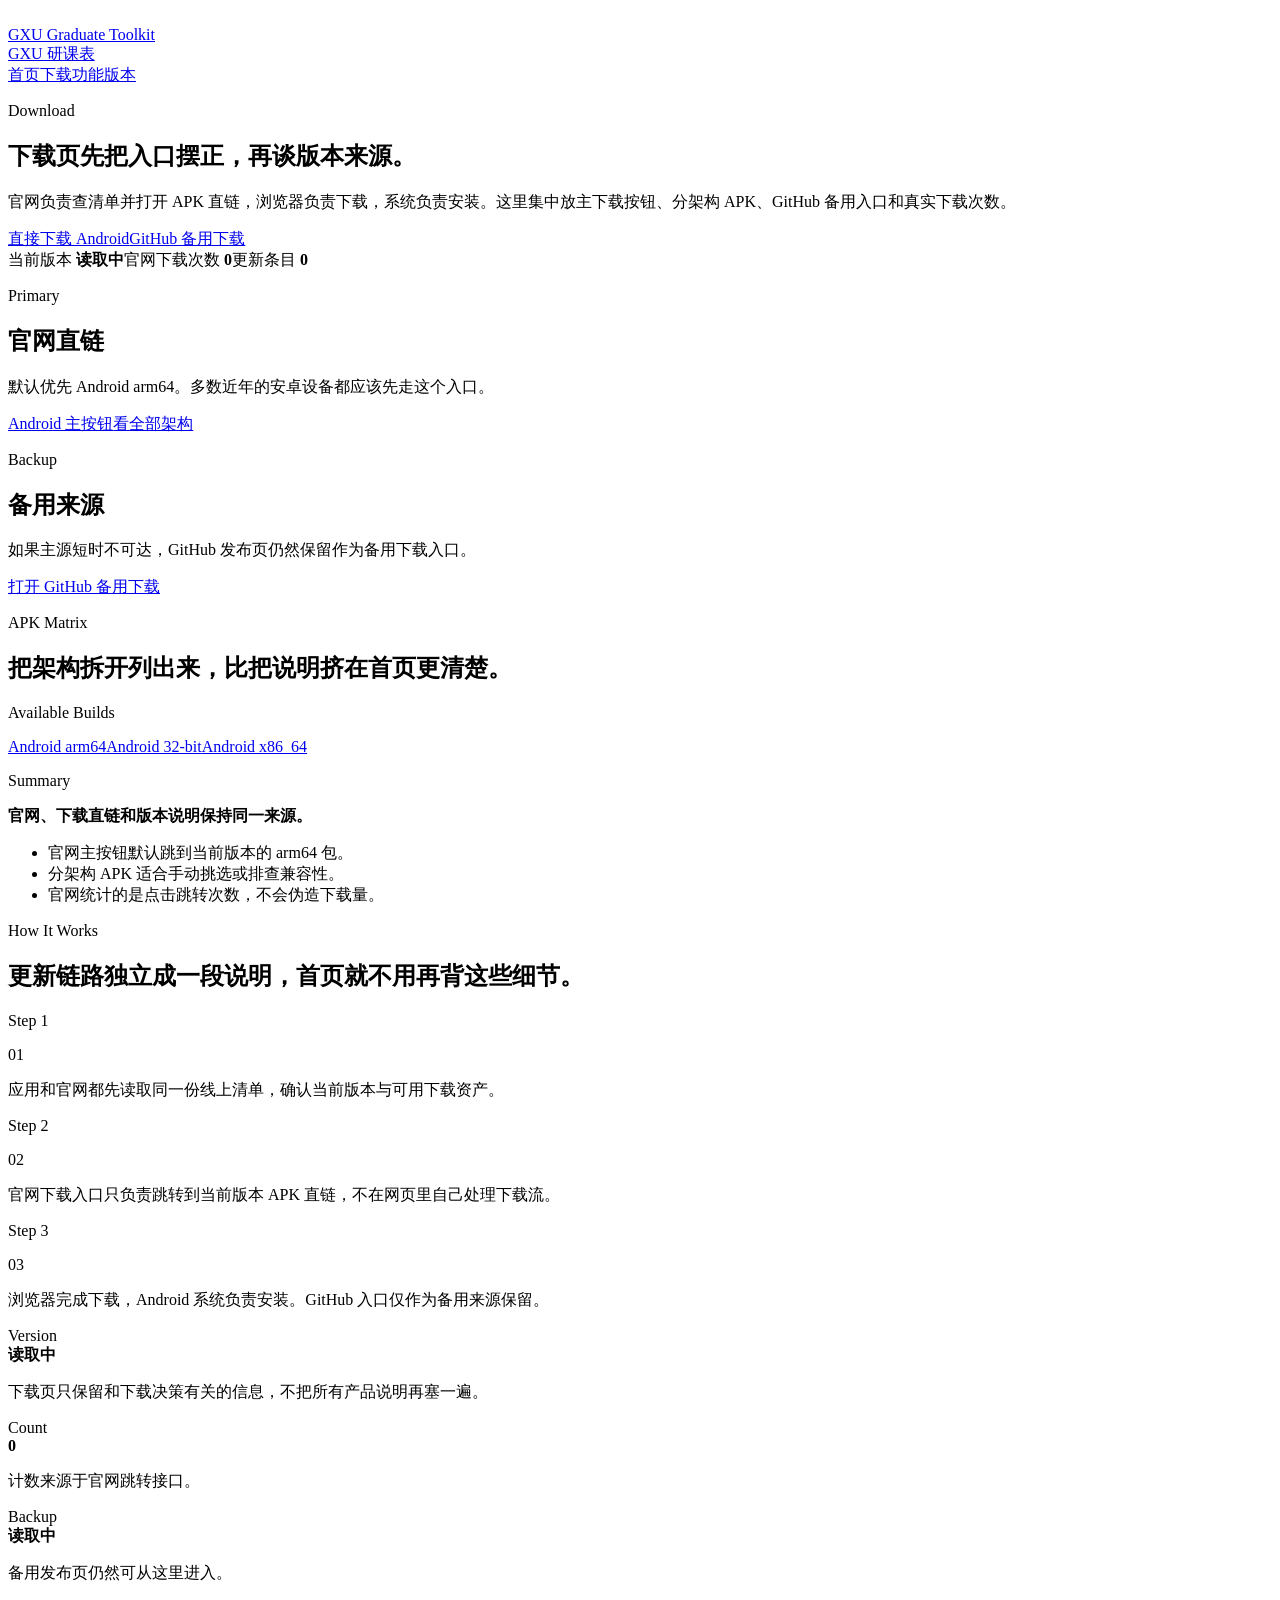
==== public/downloads/index.html @ f7a8ed6a "chore: snapshot gxu.app deployment" ====
<!DOCTYPE html>
<html lang="zh-CN">
  <head>
    <meta charset="UTF-8" />
    <meta name="viewport" content="width=device-width, initial-scale=1, viewport-fit=cover" />
    <meta name="description" content="GXU 研课表下载页，集中提供 APK 直链、ABI 下载矩阵和备用下载入口。" />
    <meta name="theme-color" content="#101010" />
    <title>下载 | GXU 研课表</title>
    <link rel="icon" type="image/png" href="/icon.png" />
    <link rel="preconnect" href="https://fonts.googleapis.com" />
    <link rel="preconnect" href="https://fonts.gstatic.com" crossorigin />
    <link href="https://fonts.googleapis.com/css2?family=Cormorant+Garamond:wght@500;600;700&family=Instrument+Sans:wght@400;500;600;700&display=swap" rel="stylesheet" />
    <link rel="stylesheet" href="/styles/base.css" />
    <link rel="stylesheet" href="/styles/pages.css" />
  </head>
  <body data-page="downloads">
    <div class="site-shell">
      <header class="site-header">
        <a class="brand" href="/" aria-label="GXU 研课表首页"><img class="brand-mark" src="/icon.png" alt="" /><div><div class="brand-kicker">GXU Graduate Toolkit</div><div class="brand-name">GXU 研课表</div></div></a>
        <nav class="site-nav" aria-label="主导航"><a class="nav-link" data-nav-link="home" href="/">首页</a><a class="nav-link" data-nav-link="downloads" href="/downloads/">下载</a><a class="nav-link" data-nav-link="features" href="/features/">功能</a><a class="nav-link" data-nav-link="release" href="/release/">版本</a></nav>
      </header>

      <main class="page-main">
        <section class="page-hero reveal">
          <div class="hero-grid">
            <div class="page-copy">
              <p class="eyebrow">Download</p>
              <h1 class="hero-title">下载页先把入口摆正，再谈版本来源。</h1>
              <p class="lead">官网负责查清单并打开 APK 直链，浏览器负责下载，系统负责安装。这里集中放主下载按钮、分架构 APK、GitHub 备用入口和真实下载次数。</p>
              <div class="action-row"><a class="button" href="/download/android">直接下载 Android</a><a class="button-secondary" data-site-github-link href="/download/github">GitHub 备用下载</a></div>
              <div class="inline-data"><span class="pill">当前版本 <strong data-site-version>读取中</strong></span><span class="pill">官网下载次数 <strong data-site-download-total>0</strong></span><span class="pill">更新条目 <strong data-site-note-count>0</strong></span></div>
            </div>
            <aside class="download-panel">
              <div class="surface download-card"><p class="label">Primary</p><h2 class="download-title">官网直链</h2><p class="download-copy">默认优先 Android arm64。多数近年的安卓设备都应该先走这个入口。</p><div class="download-actions"><a class="button" href="/download/android">Android 主按钮</a><a class="inline-link" href="#matrix">看全部架构</a></div></div>
              <div class="surface download-card"><p class="label">Backup</p><h2 class="download-title">备用来源</h2><p class="download-copy">如果主源短时不可达，GitHub 发布页仍然保留作为备用下载入口。</p><a class="jump-link" data-site-github-link href="/download/github">打开 GitHub 备用下载</a></div>
            </aside>
          </div>
        </section>

        <section class="section reveal" id="matrix">
          <div class="section-head"><p class="eyebrow">APK Matrix</p><h2 class="section-title">把架构拆开列出来，比把说明挤在首页更清楚。</h2></div>
          <div class="download-grid">
            <div class="surface download-card"><p class="label">Available Builds</p><div class="download-matrix" data-site-download-matrix><a href="/download/arm64-v8a">Android arm64</a><a href="/download/armeabi-v7a">Android 32-bit</a><a href="/download/x86_64">Android x86_64</a></div></div>
            <div class="surface download-card"><p class="label">Summary</p><strong data-site-summary>官网、下载直链和版本说明保持同一来源。</strong><ul class="detail-list"><li>官网主按钮默认跳到当前版本的 arm64 包。</li><li>分架构 APK 适合手动挑选或排查兼容性。</li><li>官网统计的是点击跳转次数，不会伪造下载量。</li></ul></div>
          </div>
        </section>

        <section class="section reveal">
          <div class="section-head"><p class="eyebrow">How It Works</p><h2 class="section-title">更新链路独立成一段说明，首页就不用再背这些细节。</h2></div>
          <div class="flow-grid">
            <article class="flow-step"><p class="label">Step 1</p><p class="number-badge">01</p><p>应用和官网都先读取同一份线上清单，确认当前版本与可用下载资产。</p></article>
            <article class="flow-step"><p class="label">Step 2</p><p class="number-badge">02</p><p>官网下载入口只负责跳转到当前版本 APK 直链，不在网页里自己处理下载流。</p></article>
            <article class="flow-step"><p class="label">Step 3</p><p class="number-badge">03</p><p>浏览器完成下载，Android 系统负责安装。GitHub 入口仅作为备用来源保留。</p></article>
          </div>
        </section>
      </main>

      <footer class="site-footer reveal">
        <div class="footer-grid">
          <div class="footer-panel"><div class="footer-label">Version</div><strong data-site-version>读取中</strong><p>下载页只保留和下载决策有关的信息，不把所有产品说明再塞一遍。</p></div>
          <div class="footer-panel"><div class="footer-label">Count</div><strong data-site-download-total>0</strong><p>计数来源于官网跳转接口。</p></div>
          <div class="footer-panel"><div class="footer-label">Backup</div><strong data-site-release-label>读取中</strong><p>备用发布页仍然可从这里进入。</p></div>
        </div>
      </footer>
    </div>

    <script src="/scripts/shared.js" defer></script>
  </body>
</html>
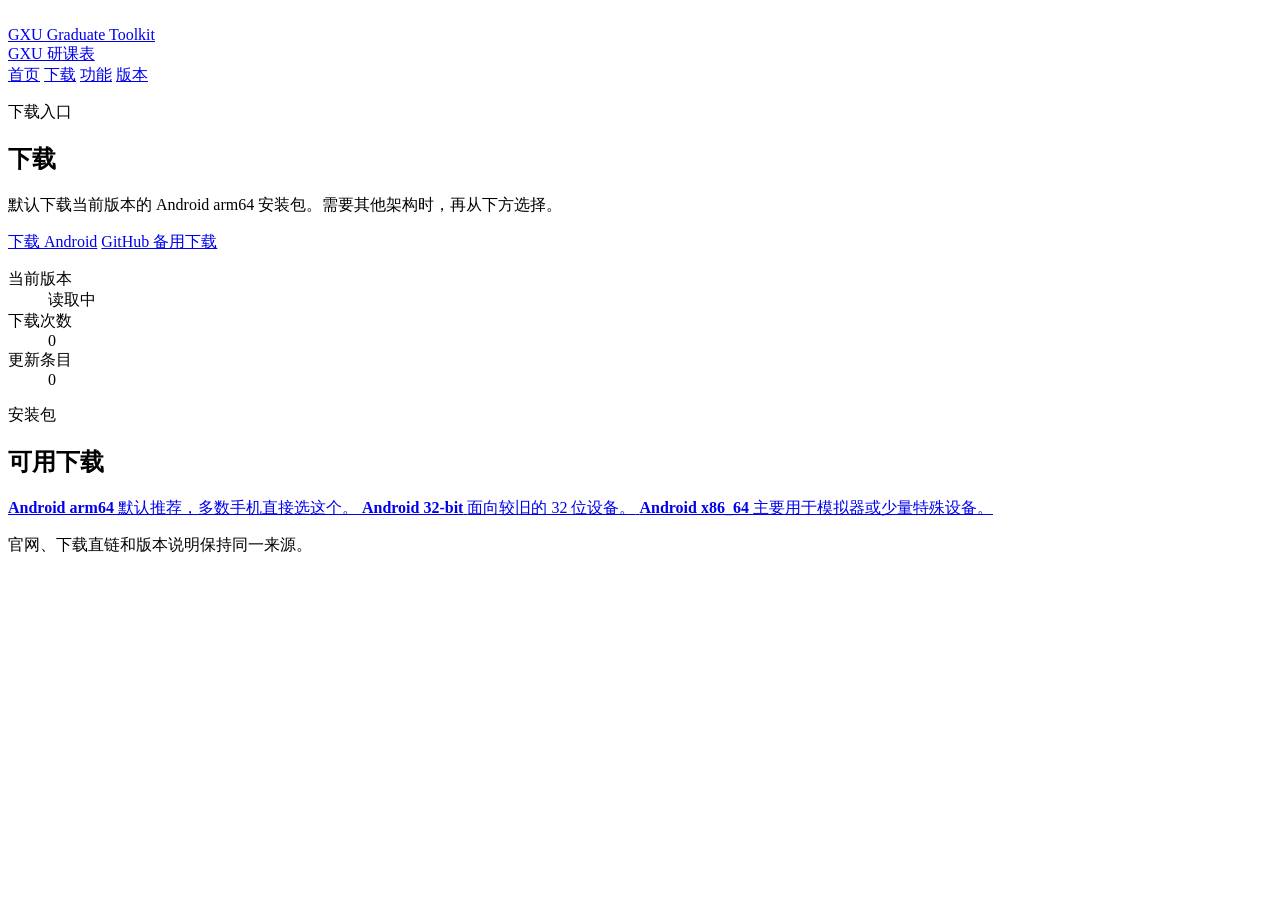
==== commit 1eaccf16: "feat: simplify site pages and refine download tracking" ====
--- a/public/downloads/index.html
+++ b/public/downloads/index.html
@@ -3,67 +3,101 @@
   <head>
     <meta charset="UTF-8" />
     <meta name="viewport" content="width=device-width, initial-scale=1, viewport-fit=cover" />
-    <meta name="description" content="GXU 研课表下载页，集中提供 APK 直链、ABI 下载矩阵和备用下载入口。" />
+    <meta
+      name="description"
+      content="GXU 研课表下载页，集中提供 Android 主下载、分架构 APK 与备用下载入口。"
+    />
     <meta name="theme-color" content="#101010" />
     <title>下载 | GXU 研课表</title>
     <link rel="icon" type="image/png" href="/icon.png" />
     <link rel="preconnect" href="https://fonts.googleapis.com" />
     <link rel="preconnect" href="https://fonts.gstatic.com" crossorigin />
-    <link href="https://fonts.googleapis.com/css2?family=Cormorant+Garamond:wght@500;600;700&family=Instrument+Sans:wght@400;500;600;700&display=swap" rel="stylesheet" />
+    <link
+      href="https://fonts.googleapis.com/css2?family=Cormorant+Garamond:wght@500;600;700&family=Instrument+Sans:wght@400;500;600;700&display=swap"
+      rel="stylesheet"
+    />
     <link rel="stylesheet" href="/styles/base.css" />
-    <link rel="stylesheet" href="/styles/pages.css" />
+    <link rel="stylesheet" href="/styles/pages.css?v=20260402-2002" />
   </head>
   <body data-page="downloads">
     <div class="site-shell">
       <header class="site-header">
-        <a class="brand" href="/" aria-label="GXU 研课表首页"><img class="brand-mark" src="/icon.png" alt="" /><div><div class="brand-kicker">GXU Graduate Toolkit</div><div class="brand-name">GXU 研课表</div></div></a>
-        <nav class="site-nav" aria-label="主导航"><a class="nav-link" data-nav-link="home" href="/">首页</a><a class="nav-link" data-nav-link="downloads" href="/downloads/">下载</a><a class="nav-link" data-nav-link="features" href="/features/">功能</a><a class="nav-link" data-nav-link="release" href="/release/">版本</a></nav>
+        <a class="brand" href="/" aria-label="GXU 研课表首页">
+          <img class="brand-mark" src="/icon.png" alt="" />
+          <div>
+            <div class="brand-kicker">GXU Graduate Toolkit</div>
+            <div class="brand-name">GXU 研课表</div>
+          </div>
+        </a>
+        <nav class="site-nav" aria-label="主导航">
+          <a class="nav-link" data-nav-link="home" href="/">首页</a>
+          <a class="nav-link" data-nav-link="downloads" href="/downloads/">下载</a>
+          <a class="nav-link" data-nav-link="features" href="/features/">功能</a>
+          <a class="nav-link" data-nav-link="release" href="/release/">版本</a>
+        </nav>
       </header>
 
-      <main class="page-main">
-        <section class="page-hero reveal">
-          <div class="hero-grid">
-            <div class="page-copy">
-              <p class="eyebrow">Download</p>
-              <h1 class="hero-title">下载页先把入口摆正，再谈版本来源。</h1>
-              <p class="lead">官网负责查清单并打开 APK 直链，浏览器负责下载，系统负责安装。这里集中放主下载按钮、分架构 APK、GitHub 备用入口和真实下载次数。</p>
-              <div class="action-row"><a class="button" href="/download/android">直接下载 Android</a><a class="button-secondary" data-site-github-link href="/download/github">GitHub 备用下载</a></div>
-              <div class="inline-data"><span class="pill">当前版本 <strong data-site-version>读取中</strong></span><span class="pill">官网下载次数 <strong data-site-download-total>0</strong></span><span class="pill">更新条目 <strong data-site-note-count>0</strong></span></div>
+      <main class="page-main simple-page">
+        <section class="page-hero reveal simple-hero">
+          <p class="eyebrow">下载入口</p>
+          <h1 class="hero-title simple-title">下载</h1>
+          <p class="lead simple-lead">
+            默认下载当前版本的 Android arm64 安装包。需要其他架构时，再从下方选择。
+          </p>
+          <div class="action-row">
+            <a class="button" href="/download/android">下载 Android</a>
+            <a class="button-secondary" data-site-github-link href="/download/github"
+              >GitHub 备用下载</a
+            >
+          </div>
+          <dl class="simple-meta">
+            <div>
+              <dt>当前版本</dt>
+              <dd data-site-version>读取中</dd>
             </div>
-            <aside class="download-panel">
-              <div class="surface download-card"><p class="label">Primary</p><h2 class="download-title">官网直链</h2><p class="download-copy">默认优先 Android arm64。多数近年的安卓设备都应该先走这个入口。</p><div class="download-actions"><a class="button" href="/download/android">Android 主按钮</a><a class="inline-link" href="#matrix">看全部架构</a></div></div>
-              <div class="surface download-card"><p class="label">Backup</p><h2 class="download-title">备用来源</h2><p class="download-copy">如果主源短时不可达，GitHub 发布页仍然保留作为备用下载入口。</p><a class="jump-link" data-site-github-link href="/download/github">打开 GitHub 备用下载</a></div>
-            </aside>
-          </div>
+            <div>
+              <dt>下载次数</dt>
+              <dd data-site-download-total>0</dd>
+            </div>
+            <div>
+              <dt>更新条目</dt>
+              <dd data-site-note-count>0</dd>
+            </div>
+          </dl>
         </section>
 
-        <section class="section reveal" id="matrix">
-          <div class="section-head"><p class="eyebrow">APK Matrix</p><h2 class="section-title">把架构拆开列出来，比把说明挤在首页更清楚。</h2></div>
-          <div class="download-grid">
-            <div class="surface download-card"><p class="label">Available Builds</p><div class="download-matrix" data-site-download-matrix><a href="/download/arm64-v8a">Android arm64</a><a href="/download/armeabi-v7a">Android 32-bit</a><a href="/download/x86_64">Android x86_64</a></div></div>
-            <div class="surface download-card"><p class="label">Summary</p><strong data-site-summary>官网、下载直链和版本说明保持同一来源。</strong><ul class="detail-list"><li>官网主按钮默认跳到当前版本的 arm64 包。</li><li>分架构 APK 适合手动挑选或排查兼容性。</li><li>官网统计的是点击跳转次数，不会伪造下载量。</li></ul></div>
+        <section class="section reveal simple-section" id="matrix">
+          <div class="section-head simple-head">
+            <p class="eyebrow">安装包</p>
+            <h2 class="section-title simple-section-title">可用下载</h2>
           </div>
-        </section>
-
-        <section class="section reveal">
-          <div class="section-head"><p class="eyebrow">How It Works</p><h2 class="section-title">更新链路独立成一段说明，首页就不用再背这些细节。</h2></div>
-          <div class="flow-grid">
-            <article class="flow-step"><p class="label">Step 1</p><p class="number-badge">01</p><p>应用和官网都先读取同一份线上清单，确认当前版本与可用下载资产。</p></article>
-            <article class="flow-step"><p class="label">Step 2</p><p class="number-badge">02</p><p>官网下载入口只负责跳转到当前版本 APK 直链，不在网页里自己处理下载流。</p></article>
-            <article class="flow-step"><p class="label">Step 3</p><p class="number-badge">03</p><p>浏览器完成下载，Android 系统负责安装。GitHub 入口仅作为备用来源保留。</p></article>
+          <div class="simple-downloads" data-site-download-matrix>
+            <a href="/download/arm64-v8a">
+              <span class="simple-item-copy">
+                <strong>Android arm64</strong>
+                <span>默认推荐，多数手机直接选这个。</span>
+              </span>
+            </a>
+            <a href="/download/armeabi-v7a">
+              <span class="simple-item-copy">
+                <strong>Android 32-bit</strong>
+                <span>面向较旧的 32 位设备。</span>
+              </span>
+            </a>
+            <a href="/download/x86_64">
+              <span class="simple-item-copy">
+                <strong>Android x86_64</strong>
+                <span>主要用于模拟器或少量特殊设备。</span>
+              </span>
+            </a>
           </div>
+          <p class="simple-note" data-site-summary>
+            官网、下载直链和版本说明保持同一来源。
+          </p>
         </section>
       </main>
-
-      <footer class="site-footer reveal">
-        <div class="footer-grid">
-          <div class="footer-panel"><div class="footer-label">Version</div><strong data-site-version>读取中</strong><p>下载页只保留和下载决策有关的信息，不把所有产品说明再塞一遍。</p></div>
-          <div class="footer-panel"><div class="footer-label">Count</div><strong data-site-download-total>0</strong><p>计数来源于官网跳转接口。</p></div>
-          <div class="footer-panel"><div class="footer-label">Backup</div><strong data-site-release-label>读取中</strong><p>备用发布页仍然可从这里进入。</p></div>
-        </div>
-      </footer>
     </div>
 
-    <script src="/scripts/shared.js" defer></script>
+    <script src="/scripts/shared.js?v=20260402-2025" defer></script>
   </body>
-</html>
+</html>
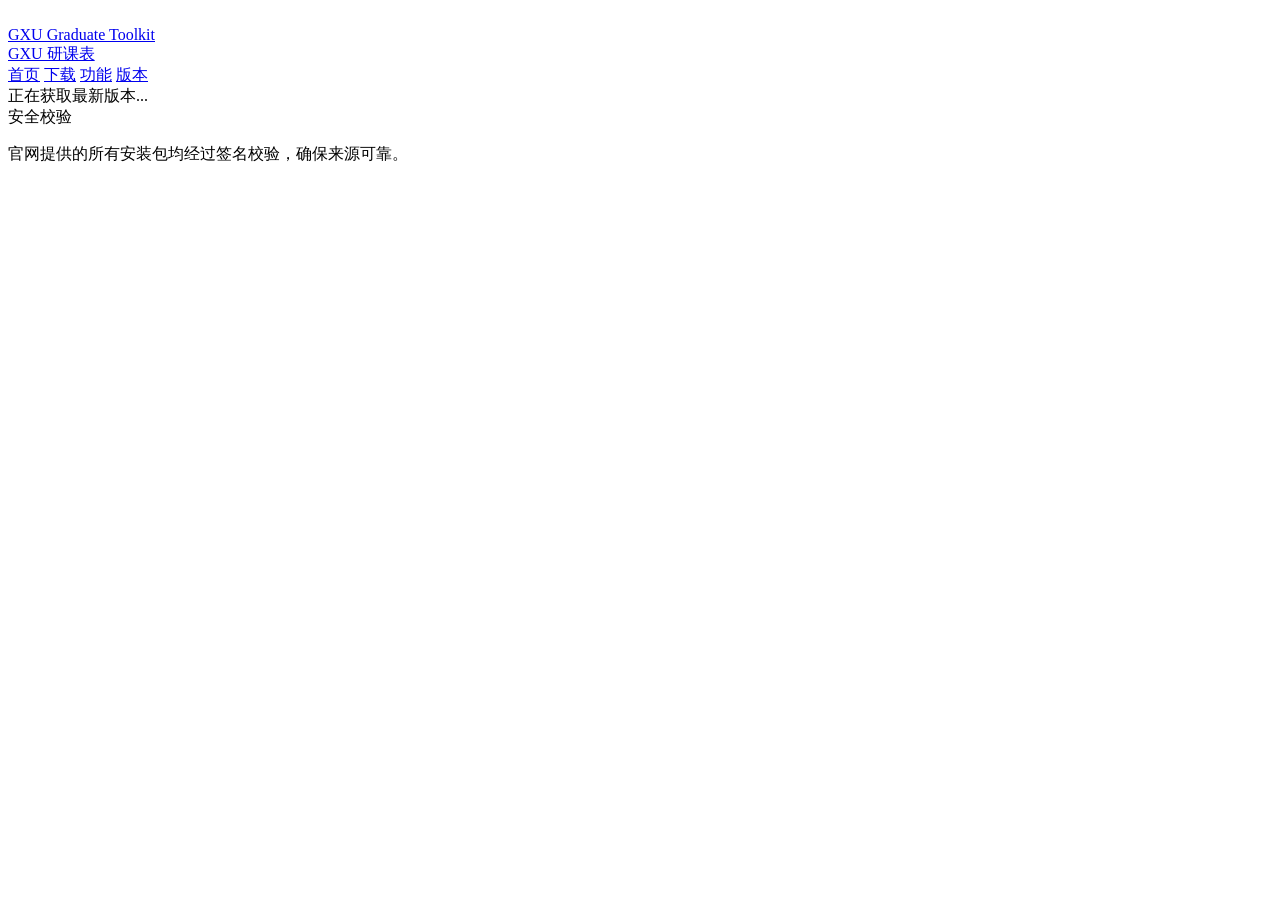
==== commit 26e6867b: "style: unify rectangular UI accents" ====
--- a/public/downloads/index.html
+++ b/public/downloads/index.html
@@ -3,27 +3,25 @@
   <head>
     <meta charset="UTF-8" />
     <meta name="viewport" content="width=device-width, initial-scale=1, viewport-fit=cover" />
-    <meta
-      name="description"
-      content="GXU 研课表下载页，集中提供 Android 主下载、分架构 APK 与备用下载入口。"
-    />
-    <meta name="theme-color" content="#101010" />
+    <meta name="description" content="GXU 研课表安装包下载" />
+    <meta name="theme-color" content="#ffffff" />
     <title>下载 | GXU 研课表</title>
-    <link rel="icon" type="image/png" href="/icon.png" />
+    <link rel="icon" type="image/png" href="/icon.png?v=20260409-final" />
+    <link rel="apple-touch-icon" href="/icon.png?v=20260409-final" />
     <link rel="preconnect" href="https://fonts.googleapis.com" />
     <link rel="preconnect" href="https://fonts.gstatic.com" crossorigin />
     <link
-      href="https://fonts.googleapis.com/css2?family=Cormorant+Garamond:wght@500;600;700&family=Instrument+Sans:wght@400;500;600;700&display=swap"
+      href="https://fonts.googleapis.com/css2?family=Bricolage+Grotesque:opsz,wght@12..96,400;12..96,500;12..96,600;12..96,700&family=DM+Sans:wght@400;500;600&display=swap"
       rel="stylesheet"
     />
-    <link rel="stylesheet" href="/styles/base.css" />
-    <link rel="stylesheet" href="/styles/pages.css?v=20260402-2002" />
+    <link rel="stylesheet" href="/styles/base.css?v=20260410-nav-rect" />
+    <link rel="stylesheet" href="/styles/pages.css?v=20260410-pages-rect-sync" />
   </head>
   <body data-page="downloads">
     <div class="site-shell">
       <header class="site-header">
         <a class="brand" href="/" aria-label="GXU 研课表首页">
-          <img class="brand-mark" src="/icon.png" alt="" />
+          <img class="brand-mark" src="/icon.png?v=20260409-final" alt="" />
           <div>
             <div class="brand-kicker">GXU Graduate Toolkit</div>
             <div class="brand-name">GXU 研课表</div>
@@ -38,66 +36,20 @@
       </header>
 
       <main class="page-main simple-page">
-        <section class="page-hero reveal simple-hero">
-          <p class="eyebrow">下载入口</p>
-          <h1 class="hero-title simple-title">下载</h1>
-          <p class="lead simple-lead">
-            默认下载当前版本的 Android arm64 安装包。需要其他架构时，再从下方选择。
-          </p>
-          <div class="action-row">
-            <a class="button" href="/download/android">下载 Android</a>
-            <a class="button-secondary" data-site-github-link href="/download/github"
-              >GitHub 备用下载</a
-            >
+        <section class="section reveal download-section">
+          <div class="download-grid-layout" data-site-download-matrix>
+            <!-- 由 shared.js 填充磁贴内容 -->
+            <div class="loading-placeholder">正在获取最新版本...</div>
           </div>
-          <dl class="simple-meta">
-            <div>
-              <dt>当前版本</dt>
-              <dd data-site-version>读取中</dd>
-            </div>
-            <div>
-              <dt>下载次数</dt>
-              <dd data-site-download-total>0</dd>
-            </div>
-            <div>
-              <dt>更新条目</dt>
-              <dd data-site-note-count>0</dd>
-            </div>
-          </dl>
-        </section>
 
-        <section class="section reveal simple-section" id="matrix">
-          <div class="section-head simple-head">
-            <p class="eyebrow">安装包</p>
-            <h2 class="section-title simple-section-title">可用下载</h2>
+          <div class="download-footer-note">
+            <div class="note-pill">安全校验</div>
+            <p>官网提供的所有安装包均经过签名校验，确保来源可靠。</p>
           </div>
-          <div class="simple-downloads" data-site-download-matrix>
-            <a href="/download/arm64-v8a">
-              <span class="simple-item-copy">
-                <strong>Android arm64</strong>
-                <span>默认推荐，多数手机直接选这个。</span>
-              </span>
-            </a>
-            <a href="/download/armeabi-v7a">
-              <span class="simple-item-copy">
-                <strong>Android 32-bit</strong>
-                <span>面向较旧的 32 位设备。</span>
-              </span>
-            </a>
-            <a href="/download/x86_64">
-              <span class="simple-item-copy">
-                <strong>Android x86_64</strong>
-                <span>主要用于模拟器或少量特殊设备。</span>
-              </span>
-            </a>
-          </div>
-          <p class="simple-note" data-site-summary>
-            官网、下载直链和版本说明保持同一来源。
-          </p>
         </section>
       </main>
     </div>
 
-    <script src="/scripts/shared.js?v=20260402-2025" defer></script>
+    <script src="/scripts/shared.js?v=20260409-unified-rect" defer></script>
   </body>
 </html>
